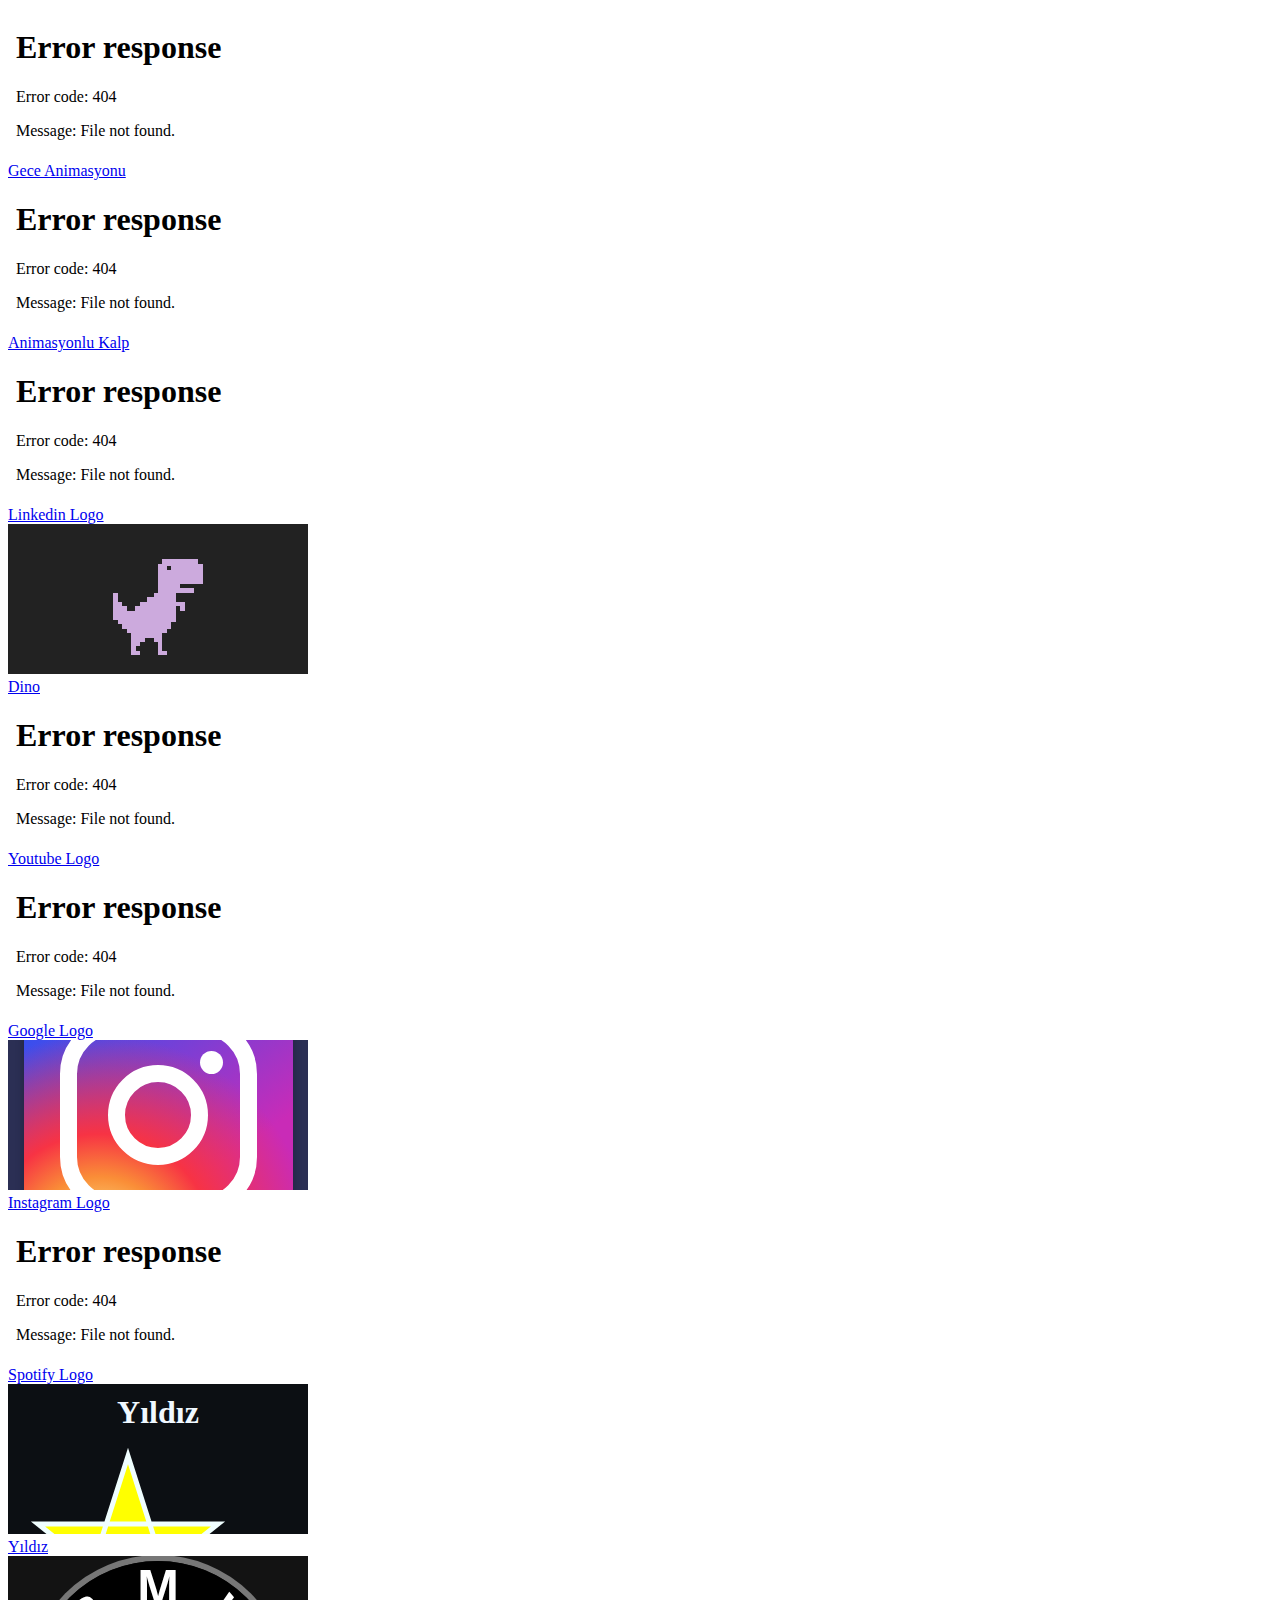
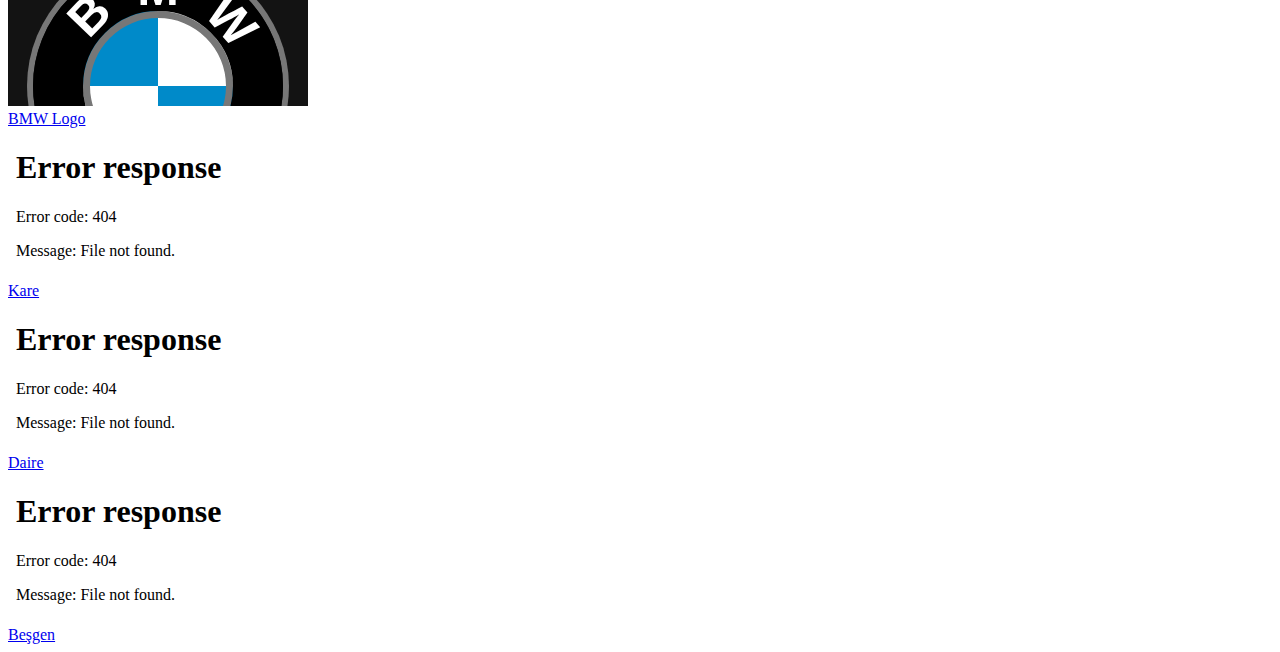
==== index.html @ ca7f3c31 "Add files via upload" ====
<!DOCTYPE html>
<html lang="en">
<head>
  <meta charset="UTF-8">
  <meta http-equiv="X-UA-Compatible" content="IE=edge">
  <meta name="viewport" content="width=device-width, initial-scale=1.0">
  <link rel="stylesheet" href="./style.css">
  <title>Nihat Aliyev Projects</title>
</head>
<body>
  <div class="container">
    <main class="grid">
      <div class="card">
        <iframe src="./Gece Animasyonu - Night Animation/index.html" frameborder="0" scrolling="no"></iframe>
        <div class="header"><a href=".//Gece Animasyonu - Night Animation/index.html" class="link" target="_blank">Gece Animasyonu</a></div>
      </div>
      <div class="card">
        <iframe src="./Kalp - Heart/index.html" frameborder="0" scrolling="no"></iframe>
        <div class="header"><a href="./Kalp - Heart/index.html" class="link" target="_blank">Animasyonlu Kalp</a></div>
      </div>
      <div class="card">
        <iframe src="./LinkedIn-Logo/linkedin.html" frameborder="0" scrolling="no"></iframe>
        <div class="header"><a href="./LinkedIn-Logo/linkedin.html" class="link" target="_blank">Linkedin Logo</a></div>
      </div>
      <div class="card">
        <iframe src="./Dinasour - Animation/index.html" frameborder="0" scrolling="no"></iframe>
        <div class="header"><a href="./Dinasour - Animation/index.html" class="link" target="_blank">Dino</a></div>
      </div>
      <div class="card">
        <iframe src="./Youtube Logo/index.html" frameborder="0" scrolling="no"></iframe>
        <div class="header"><a href="./Youtube Logo/index.html" class="link" target="_blank">Youtube Logo</a></div>
      </div>
      <div class="card">
        <iframe src="./Google-Logo/index.html" frameborder="0" scrolling="no"></iframe>
        <div class="header"><a href="./Google-Logo/index.html" class="link" target="_blank">Google Logo</a></div>
      </div>
      <div class="card">
        <iframe src="./Instagram-Logo/index.html" frameborder="0" scrolling="no"></iframe>
        <div class="header"><a href="./Instagram-Logo/index.html" class="link" target="_blank">Instagram Logo</a></div>
      </div>
      <div class="card">
        <iframe src="./Spotify-Logo/index.html" frameborder="0" scrolling="no"></iframe>
        <div class="header"><a href="./Spotify-Logo/index.html" class="link" target="_blank">Spotify Logo</a></div>
      </div>
      <div class="card">
        <iframe src="./Yıldız - Star/index.html" frameborder="0" scrolling="no"></iframe>
        <div class="header"><a href="./Yıldız - Star/index.html" class="link" target="_blank">Yıldız</a></div>
      </div>
      <div class="card">
        <iframe src="./Bmw Logo/index.html" frameborder="0" scrolling="no"></iframe>
        <div class="header"><a href="./Bmw Logo/index.html" class="link" target="_blank">BMW Logo</a></div>
      </div>
      <div class="card">
        <iframe src="./Kare - Square/index.html" frameborder="0" scrolling="no"></iframe>
        <div class="header"><a href="./Kare - Square/index.html" class="link" target="_blank">Kare</a></div>
      </div>
      <div class="card">
        <iframe src="./Daire - Circle/index.html" frameborder="0" scrolling="no"></iframe>
        <div class="header"><a href="./Daire - Circle/index.html" class="link" target="_blank">Daire</a></div>
      </div>
      <div class="card">
        <iframe src="./Beşgen - Pentagon/index.html" frameborder="0" scrolling="no"></iframe>
        <div class="header"><a href="./Beşgen - Pentagon/index.html" class="link" target="_blank">Beşgen</a></div>
      </div>
      
    </main>
  </div>
</body>
</html>
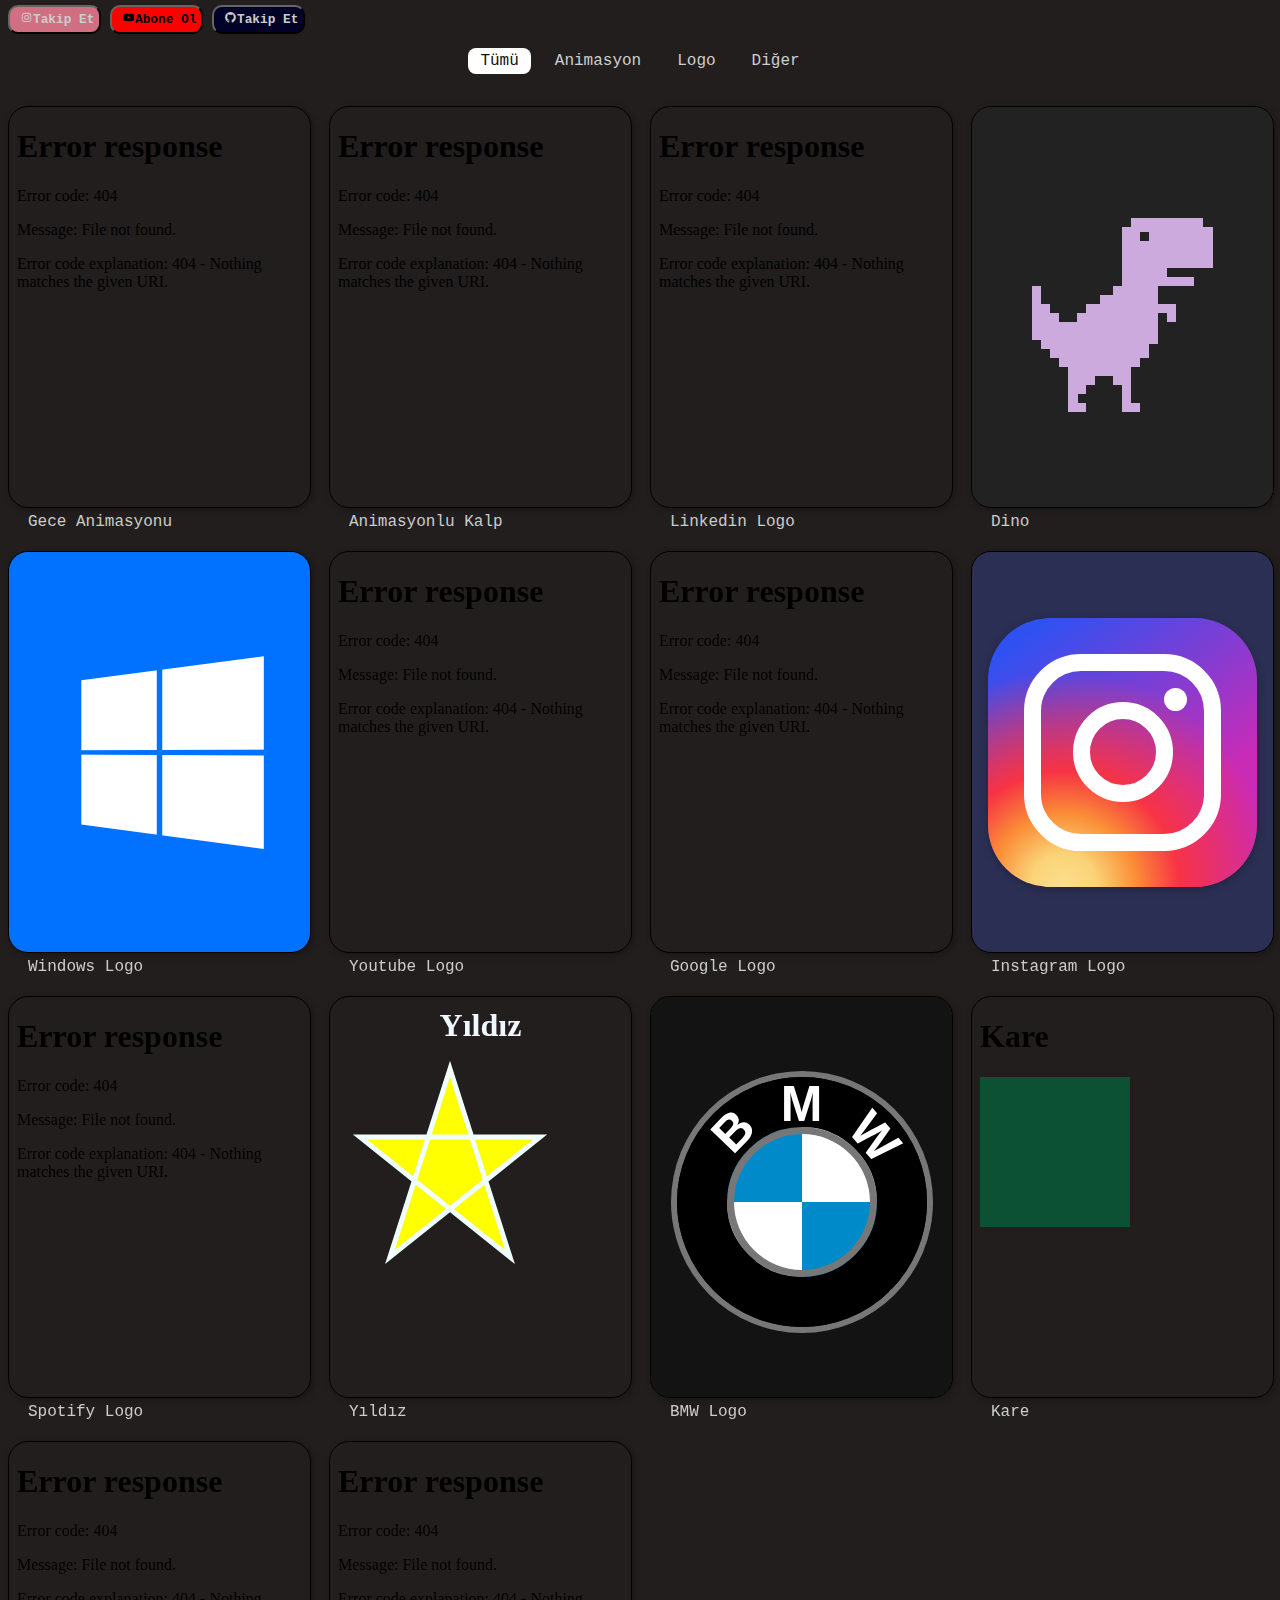
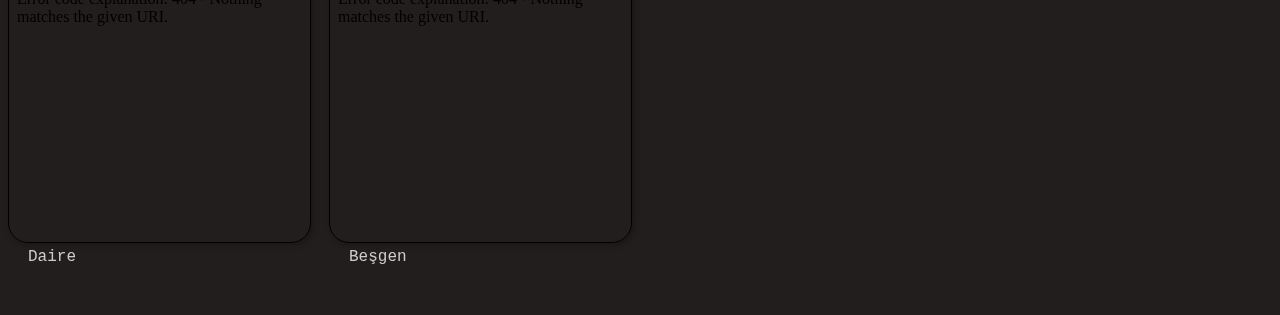
==== commit 7b519aaa: "Add files via upload" ====
--- a/index.html
+++ b/index.html
@@ -5,65 +5,102 @@
   <meta http-equiv="X-UA-Compatible" content="IE=edge">
   <meta name="viewport" content="width=device-width, initial-scale=1.0">
   <link rel="stylesheet" href="./style.css">
+  <link href='https://unpkg.com/boxicons@2.1.2/css/boxicons.min.css' rel='stylesheet'>
   <title>Nihat Aliyev Projects</title>
 </head>
 <body>
+  <button class="instagram" onclick="window.open('https://instagram.com/nihatxp')"><i class="bx bxl-instagram"></i>Takip Et</button>
+  <button class="youtube" onclick="window.open('https://www.youtube.com/channel/UCDGDuGTHKEBmebf6Ljnd5dQ')"><i class="bx bxl-youtube"></i>Abone Ol</button>
+  <button class="github" onclick="window.open('https://github.com/nihatxp')"><i class="bx bxl-github"></i>Takip Et</button>
+  <div class="filters">
+    <span class="item active-work" data-filter="all" >Tümü</span>
+    <span class="item" data-filter=".animation">Animasyon</span>
+    <span class="item" data-filter=".logo">Logo</span>
+    <span class="item" data-filter=".other">Diğer</span>
+  </div>
+
   <div class="container">
     <main class="grid">
-      <div class="card">
+      <div class="card animation">
         <iframe src="./Gece Animasyonu - Night Animation/index.html" frameborder="0" scrolling="no"></iframe>
         <div class="header"><a href=".//Gece Animasyonu - Night Animation/index.html" class="link" target="_blank">Gece Animasyonu</a></div>
       </div>
-      <div class="card">
+      <div class="card animation">
         <iframe src="./Kalp - Heart/index.html" frameborder="0" scrolling="no"></iframe>
         <div class="header"><a href="./Kalp - Heart/index.html" class="link" target="_blank">Animasyonlu Kalp</a></div>
       </div>
-      <div class="card">
+      <div class="card animation logo">
         <iframe src="./LinkedIn-Logo/linkedin.html" frameborder="0" scrolling="no"></iframe>
         <div class="header"><a href="./LinkedIn-Logo/linkedin.html" class="link" target="_blank">Linkedin Logo</a></div>
       </div>
-      <div class="card">
+      <div class="card animation">
         <iframe src="./Dinasour - Animation/index.html" frameborder="0" scrolling="no"></iframe>
         <div class="header"><a href="./Dinasour - Animation/index.html" class="link" target="_blank">Dino</a></div>
       </div>
-      <div class="card">
+      <div class="card logo">
+        <iframe src="./Windows Logo/index.html" frameborder="0" scrolling="no"></iframe>
+        <div class="header"><a href="./Windows Logo/index.html" class="link" target="_blank">Windows Logo</a></div>
+      </div>
+      <div class="card logo">
         <iframe src="./Youtube Logo/index.html" frameborder="0" scrolling="no"></iframe>
         <div class="header"><a href="./Youtube Logo/index.html" class="link" target="_blank">Youtube Logo</a></div>
       </div>
-      <div class="card">
+      <div class="card logo">
         <iframe src="./Google-Logo/index.html" frameborder="0" scrolling="no"></iframe>
         <div class="header"><a href="./Google-Logo/index.html" class="link" target="_blank">Google Logo</a></div>
       </div>
-      <div class="card">
+      <div class="card logo">
         <iframe src="./Instagram-Logo/index.html" frameborder="0" scrolling="no"></iframe>
         <div class="header"><a href="./Instagram-Logo/index.html" class="link" target="_blank">Instagram Logo</a></div>
       </div>
-      <div class="card">
+      <div class="card logo">
         <iframe src="./Spotify-Logo/index.html" frameborder="0" scrolling="no"></iframe>
         <div class="header"><a href="./Spotify-Logo/index.html" class="link" target="_blank">Spotify Logo</a></div>
       </div>
-      <div class="card">
+      <div class="card other">
         <iframe src="./Yıldız - Star/index.html" frameborder="0" scrolling="no"></iframe>
         <div class="header"><a href="./Yıldız - Star/index.html" class="link" target="_blank">Yıldız</a></div>
       </div>
-      <div class="card">
+      <div class="card logo">
         <iframe src="./Bmw Logo/index.html" frameborder="0" scrolling="no"></iframe>
         <div class="header"><a href="./Bmw Logo/index.html" class="link" target="_blank">BMW Logo</a></div>
       </div>
-      <div class="card">
+      <div class="card other">
         <iframe src="./Kare - Square/index.html" frameborder="0" scrolling="no"></iframe>
         <div class="header"><a href="./Kare - Square/index.html" class="link" target="_blank">Kare</a></div>
       </div>
-      <div class="card">
+      <div class="card other">
         <iframe src="./Daire - Circle/index.html" frameborder="0" scrolling="no"></iframe>
         <div class="header"><a href="./Daire - Circle/index.html" class="link" target="_blank">Daire</a></div>
       </div>
-      <div class="card">
+      <div class="card other">
         <iframe src="./Beşgen - Pentagon/index.html" frameborder="0" scrolling="no"></iframe>
         <div class="header"><a href="./Beşgen - Pentagon/index.html" class="link" target="_blank">Beşgen</a></div>
       </div>
       
     </main>
   </div>
+  <script src="./mixitup.js"></script>
+  <script>
+    let mixerPortfolio = mixitup('.container', {
+      selectors: {
+          target: '.card'
+      },
+      animation: {
+          duration:400
+      }
+  });
+
+
+  const linkWork = document.querySelectorAll('.item')
+
+    function activeWork(){
+        linkWork.forEach(l=> l.classList.remove('active-work'))
+        this.classList.add('active-work')
+    }
+    linkWork.forEach(l=> l.addEventListener('click', activeWork))
+
+  </script>
+  
 </body>
 </html>--- a/style.css
+++ b/style.css
@@ -0,0 +1,99 @@
+body {
+  padding: 40px 0;
+  background-color: rgb(34, 30, 30);
+}
+button{
+  position: absolute;
+  top: 5px;
+  padding: 5px;
+  border-radius: 10px;
+  font-family: monospace;
+  font-size: 0.8rem;
+  font-weight: bold;
+  border-color: #111;
+}
+button:hover{
+  border-color: #fff;
+}
+.bx{
+  padding-left: 5px;
+}
+.instagram{
+  background-color: rgb(208, 111, 130);
+  color: #ccc;
+}
+.youtube{
+  left: 110px;
+  background-color: red;
+}
+.github{
+  left: 212px;
+  background-color: #020229;
+  color: #ccc;
+}
+.grid {
+  display: grid;
+  grid-template-columns: repeat(auto-fill, minmax(280px, 1fr));
+  grid-gap: 20px;
+  align-items: stretch;
+}
+.header{
+  margin: 0 20px;
+  color: #ccc;
+  border-color: black;
+  border-top-left-radius: 20px;
+  border-top-right-radius: 20px;
+}
+iframe {
+  border: 1px solid #ccc;
+  box-shadow: 2px 2px 6px 0px rgba(0, 0, 0, 0.3);
+  height: 400px;
+  width: 100%;
+  border-color: black;
+  border-radius: 20px;
+}
+
+.grid > article img {
+  max-width: 100%;
+}
+
+.grid .text {
+  padding: 20px;
+}
+.link{
+  font-family: monospace;
+  text-decoration: none;
+  font-size: large;
+  color: #ccc;
+}
+
+.link:hover{
+  text-decoration: underline;
+}
+
+.filters{
+  display: flex;
+  justify-content: center;
+  align-items: center;
+  column-gap: .75rem;
+  margin-bottom: 2rem;
+}
+
+.item{
+  cursor: pointer;
+  color: #cecece;
+  font-family: monospace;
+  font-size: large;
+  padding: .25rem .75rem;
+  font-weight: var(--font-medium);
+  border-radius: .5rem;
+}
+
+.active-work{
+  background-color: #fff;
+  color: #111;
+}
+
+::-webkit-scrollbar {
+  display: none;
+}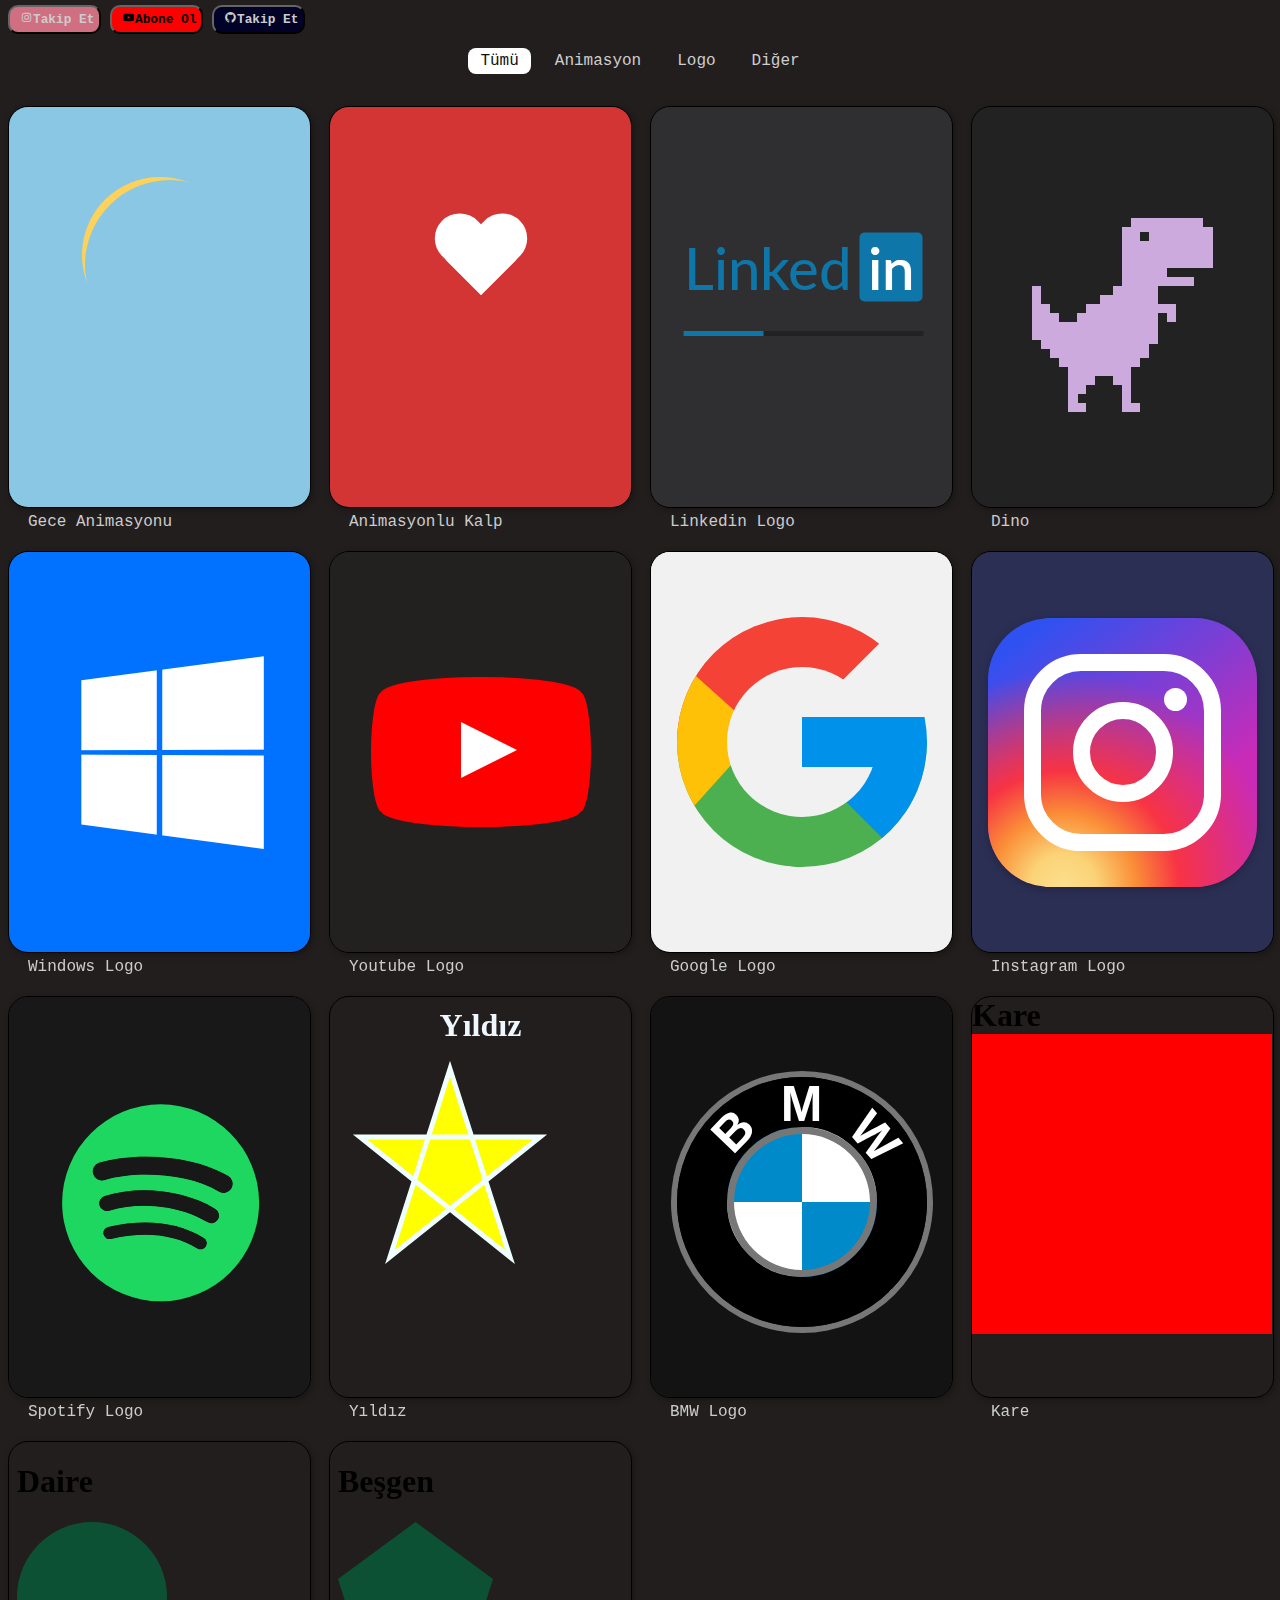
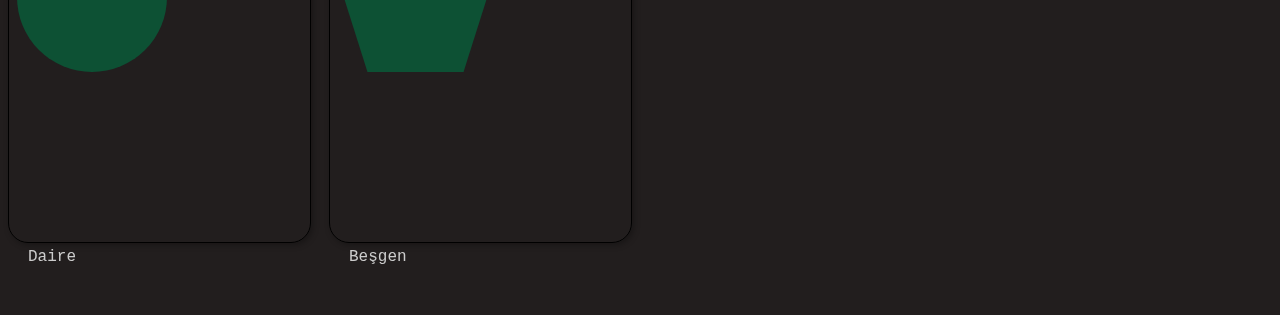
==== commit 9b722b97: "Add files via upload" ====
--- a/index.html
+++ b/index.html
@@ -1,106 +1,318 @@
 <!DOCTYPE html>
-<html lang="en">
-<head>
-  <meta charset="UTF-8">
-  <meta http-equiv="X-UA-Compatible" content="IE=edge">
-  <meta name="viewport" content="width=device-width, initial-scale=1.0">
-  <link rel="stylesheet" href="./style.css">
-  <link href='https://unpkg.com/boxicons@2.1.2/css/boxicons.min.css' rel='stylesheet'>
-  <title>Nihat Aliyev Projects</title>
-</head>
-<body>
-  <button class="instagram" onclick="window.open('https://instagram.com/nihatxp')"><i class="bx bxl-instagram"></i>Takip Et</button>
-  <button class="youtube" onclick="window.open('https://www.youtube.com/channel/UCDGDuGTHKEBmebf6Ljnd5dQ')"><i class="bx bxl-youtube"></i>Abone Ol</button>
-  <button class="github" onclick="window.open('https://github.com/nihatxp')"><i class="bx bxl-github"></i>Takip Et</button>
-  <div class="filters">
-    <span class="item active-work" data-filter="all" >Tümü</span>
-    <span class="item" data-filter=".animation">Animasyon</span>
-    <span class="item" data-filter=".logo">Logo</span>
-    <span class="item" data-filter=".other">Diğer</span>
-  </div>
+<html lang="tr">
+  <head>
+    <meta charset="UTF-8" />
+    <meta http-equiv="X-UA-Compatible" content="IE=edge" />
+    <meta name="viewport" content="width=device-width, initial-scale=1.0" />
+    <link rel="stylesheet" href="./style.css" />
+    <link
+      href="https://unpkg.com/boxicons@2.1.2/css/boxicons.min.css"
+      rel="stylesheet"
+    />
+    <meta http-equiv="content-language" content="tr" />
+    <link
+      rel="shortcut icon"
+      href="https://avatars.githubusercontent/u/87497469"
+      type="image/webp"
+    />
+    <link
+      rel="icon"
+      href="https://avatars.githubusercontent.com/u/87497469"
+      type="image/webp"
+    />
+    <meta name="Author" content="Nihat Aliyev, nihatlyv@gmail.com" />
+    <meta
+      name="description"
+      content="Nihat Aliyev'in tüm sosyal medya hesapları(@nihatxp)"
+    />
+    <meta
+      name="keywords"
+      content="Nihat Aliyev nihatxp nihatlyv xpnihat Nihatxp Projects"
+    />
+    <meta property="og:title" content="Nihat Aliyev Projeler" />
+    <meta property="og:description" content="Nihat Aliyev Projects(nihatxp)" />
+    <link rel="canonical" href="https://nihatxp.gihtub.io/links" />
+    <meta property="og:url" content="https://nihatxp.gihtub.io/links" />
+    <meta
+      property="og:image:secure_url"
+      content="https://avatars.githubusercontent.com/u/87497469"
+    />
+    <meta
+      property="og:image"
+      content="https://avatars.githubusercontent.com/u/87497469"
+    />
+    <meta property="profile:username" content="Nihat Aliyev" />
+    <meta name="twitter:card" content="summary" />
+    <meta name="twitter:title" content="Nihat Aliyev Projeler" />
+    <meta
+      name="twitter:image"
+      content="https://avatars.githubusercontent/u/87497469"
+    />
+    <link
+      rel="preload"
+      as="image"
+      href="https://avatars.githubusercontent/u/87497469"
+    />
+    <meta name="twitter:url" content="https://nihatxp.github.io/link" />
 
-  <div class="container">
-    <main class="grid">
-      <div class="card animation">
-        <iframe src="./Gece Animasyonu - Night Animation/index.html" frameborder="0" scrolling="no"></iframe>
-        <div class="header"><a href=".//Gece Animasyonu - Night Animation/index.html" class="link" target="_blank">Gece Animasyonu</a></div>
-      </div>
-      <div class="card animation">
-        <iframe src="./Kalp - Heart/index.html" frameborder="0" scrolling="no"></iframe>
-        <div class="header"><a href="./Kalp - Heart/index.html" class="link" target="_blank">Animasyonlu Kalp</a></div>
-      </div>
-      <div class="card animation logo">
-        <iframe src="./LinkedIn-Logo/linkedin.html" frameborder="0" scrolling="no"></iframe>
-        <div class="header"><a href="./LinkedIn-Logo/linkedin.html" class="link" target="_blank">Linkedin Logo</a></div>
-      </div>
-      <div class="card animation">
-        <iframe src="./Dinasour - Animation/index.html" frameborder="0" scrolling="no"></iframe>
-        <div class="header"><a href="./Dinasour - Animation/index.html" class="link" target="_blank">Dino</a></div>
-      </div>
-      <div class="card logo">
-        <iframe src="./Windows Logo/index.html" frameborder="0" scrolling="no"></iframe>
-        <div class="header"><a href="./Windows Logo/index.html" class="link" target="_blank">Windows Logo</a></div>
-      </div>
-      <div class="card logo">
-        <iframe src="./Youtube Logo/index.html" frameborder="0" scrolling="no"></iframe>
-        <div class="header"><a href="./Youtube Logo/index.html" class="link" target="_blank">Youtube Logo</a></div>
-      </div>
-      <div class="card logo">
-        <iframe src="./Google-Logo/index.html" frameborder="0" scrolling="no"></iframe>
-        <div class="header"><a href="./Google-Logo/index.html" class="link" target="_blank">Google Logo</a></div>
-      </div>
-      <div class="card logo">
-        <iframe src="./Instagram-Logo/index.html" frameborder="0" scrolling="no"></iframe>
-        <div class="header"><a href="./Instagram-Logo/index.html" class="link" target="_blank">Instagram Logo</a></div>
-      </div>
-      <div class="card logo">
-        <iframe src="./Spotify-Logo/index.html" frameborder="0" scrolling="no"></iframe>
-        <div class="header"><a href="./Spotify-Logo/index.html" class="link" target="_blank">Spotify Logo</a></div>
-      </div>
-      <div class="card other">
-        <iframe src="./Yıldız - Star/index.html" frameborder="0" scrolling="no"></iframe>
-        <div class="header"><a href="./Yıldız - Star/index.html" class="link" target="_blank">Yıldız</a></div>
-      </div>
-      <div class="card logo">
-        <iframe src="./Bmw Logo/index.html" frameborder="0" scrolling="no"></iframe>
-        <div class="header"><a href="./Bmw Logo/index.html" class="link" target="_blank">BMW Logo</a></div>
-      </div>
-      <div class="card other">
-        <iframe src="./Kare - Square/index.html" frameborder="0" scrolling="no"></iframe>
-        <div class="header"><a href="./Kare - Square/index.html" class="link" target="_blank">Kare</a></div>
-      </div>
-      <div class="card other">
-        <iframe src="./Daire - Circle/index.html" frameborder="0" scrolling="no"></iframe>
-        <div class="header"><a href="./Daire - Circle/index.html" class="link" target="_blank">Daire</a></div>
-      </div>
-      <div class="card other">
-        <iframe src="./Beşgen - Pentagon/index.html" frameborder="0" scrolling="no"></iframe>
-        <div class="header"><a href="./Beşgen - Pentagon/index.html" class="link" target="_blank">Beşgen</a></div>
-      </div>
-      
-    </main>
-  </div>
-  <script src="./mixitup.js"></script>
-  <script>
-    let mixerPortfolio = mixitup('.container', {
-      selectors: {
-          target: '.card'
-      },
-      animation: {
-          duration:400
+    <title>Nihat Aliyev Projects</title>
+  </head>
+  <body>
+    <button
+      class="instagram"
+      onclick="window.open('https://instagram.com/nihatxp')"
+    >
+      <i class="bx bxl-instagram"></i>Takip Et
+    </button>
+    <button
+      class="youtube"
+      onclick="window.open('https://www.youtube.com/channel/UCDGDuGTHKEBmebf6Ljnd5dQ')"
+    >
+      <i class="bx bxl-youtube"></i>Abone Ol
+    </button>
+    <button class="github" onclick="window.open('https://github.com/nihatxp')">
+      <i class="bx bxl-github"></i>Takip Et
+    </button>
+    <div class="filters">
+      <span class="item active-work" data-filter="all">Tümü</span>
+      <span class="item" data-filter=".animation">Animasyon</span>
+      <span class="item" data-filter=".logo">Logo</span>
+      <span class="item" data-filter=".other">Diğer</span>
+    </div>
+
+    <div class="container">
+      <main class="grid">
+        <div class="card animation">
+          <iframe
+            src="./Gece Animasyonu - Night Animation/index.html"
+            frameborder="0"
+            scrolling="no"
+          ></iframe>
+          <div class="header">
+            <a
+              href="https://github.com/nihatxp/Web-Projects/tree/main/Gece Animasyonu - Night Animation/"
+              class="link"
+              target="_blank"
+              >Gece Animasyonu</a
+            >
+          </div>
+        </div>
+        <div class="card animation">
+          <iframe
+            src="./Kalp - Heart/index.html"
+            frameborder="0"
+            scrolling="no"
+          ></iframe>
+          <div class="header">
+            <a
+              href="https://github.com/nihatxp/Web-Projects/tree/main/Kalp - Heart/"
+              class="link"
+              target="_blank"
+              >Animasyonlu Kalp</a
+            >
+          </div>
+        </div>
+        <div class="card animation logo">
+          <iframe
+            src="./LinkedIn-Logo/linkedin.html"
+            frameborder="0"
+            scrolling="no"
+          ></iframe>
+          <div class="header">
+            <a
+              href="https://github.com/nihatxp/Web-Projects/tree/main/LinkedIn-Logo"
+              class="link"
+              target="_blank"
+              >Linkedin Logo</a
+            >
+          </div>
+        </div>
+        <div class="card animation">
+          <iframe
+            src="./Dinasour - Animation/index.html"
+            frameborder="0"
+            scrolling="no"
+          ></iframe>
+          <div class="header">
+            <a
+              href="https://github.com/nihatxp/Web-Projects/tree/main/Dinasour - Animation/"
+              class="link"
+              target="_blank"
+              >Dino</a
+            >
+          </div>
+        </div>
+        <div class="card logo">
+          <iframe 
+            
+            src="./Windows Logo/index.html"
+            frameborder="0"
+            scrolling="no"
+          ></iframe>
+          <div class="header">
+            <a
+              href="https://github.com/nihatxp/Web-Projects/tree/main/Windows Logo/"
+              class="link"
+              target="_blank"
+              >Windows Logo</a
+            >
+          </div>
+        </div>
+        <div class="card logo">
+          <iframe
+            src="./Youtube Logo/index.html"
+            frameborder="0"
+            scrolling="no"
+          ></iframe>
+          <div class="header">
+            <a
+              href="https://github.com/nihatxp/Web-Projects/tree/main/Youtube Logo"
+              class="link"
+              target="_blank"
+              >Youtube Logo</a
+            >
+          </div>
+        </div>
+        <div class="card logo">
+          <iframe
+            src="./Google-Logo/index.html"
+            frameborder="0"
+            scrolling="no"
+          ></iframe>
+          <div class="header">
+            <a
+              href="https://github.com/nihatxp/Web-Projects/tree/main/Google-Logo"
+              class="link"
+              target="_blank"
+              >Google Logo</a
+            >
+          </div>
+        </div>
+        <div class="card logo">
+          <iframe
+            src="./Instagram-Logo/index.html"
+            frameborder="0"
+            scrolling="no"
+          ></iframe>
+          <div class="header">
+            <a
+              href="https://github.com/nihatxp/Web-Projects/tree/main/Instagram-Logo"
+              class="link"
+              target="_blank"
+              >Instagram Logo</a
+            >
+          </div>
+        </div>
+        <div class="card logo">
+          <iframe
+            src="./Spotify-Logo/index.html"
+            frameborder="0"
+            scrolling="no"
+          ></iframe>
+          <div class="header">
+            <a
+              href="https://github.com/nihatxp/Web-Projects/tree/main/Spotify-Logo"
+              class="link"
+              target="_blank"
+              >Spotify Logo</a
+            >
+          </div>
+        </div>
+        <div class="card other">
+          <iframe
+            src="./Yıldız - Star/index.html"
+            frameborder="0"
+            scrolling="no"
+          ></iframe>
+          <div class="header">
+            <a
+              href="https://github.com/nihatxp/Web-Projects/tree/main/Yıldız - Star"
+              class="link"
+              target="_blank"
+              >Yıldız</a
+            >
+          </div>
+        </div>
+        <div class="card logo">
+          <iframe
+            src="./Bmw Logo/index.html"
+            frameborder="0"
+            scrolling="no"
+          ></iframe>
+          <div class="header">
+            <a
+              href="https://github.com/nihatxp/Web-Projects/tree/main/Bmw Logo/"
+              class="link"
+              target="_blank"
+              >BMW Logo</a
+            >
+          </div>
+        </div>
+        <div class="card other">
+          <iframe
+            src="./Kare - Square/index.html"
+            frameborder="0"
+            scrolling="no"
+          ></iframe>
+          <div class="header">
+            <a
+              href="https://github.com/nihatxp/Web-Projects/tree/main/Kare - Square/"
+              class="link"
+              target="_blank"
+              >Kare</a
+            >
+          </div>
+        </div>
+        <div class="card other">
+          <iframe
+            src="./Daire - Circle/index.html"
+            frameborder="0"
+            scrolling="no"
+          ></iframe>
+          <div class="header">
+            <a
+              href="https://github.com/nihatxp/Web-Projects/tree/main/Daire - Circle"
+              class="link"
+              target="_blank"
+              >Daire</a
+            >
+          </div>
+        </div>
+        <div class="card other">
+          <iframe
+            src="./Beşgen - Pentagon/index.html"
+            frameborder="0"
+            scrolling="no"
+          ></iframe>
+          <div class="header">
+            <a
+              href="https://github.com/nihatxp/Web-Projects/tree/main/Beşgen - Pentagon"
+              class="link"
+              target="_blank"
+              >Beşgen</a
+            >
+          </div>
+        </div>
+      </main>
+    </div>
+    <script src="./mixitup.js"></script>
+    <script>
+      let mixerPortfolio = mixitup(".container", {
+        selectors: {
+          target: ".card",
+        },
+        animation: {
+          duration: 400,
+        },
+      });
+
+      const linkWork = document.querySelectorAll(".item");
+
+      function activeWork() {
+        linkWork.forEach((l) => l.classList.remove("active-work"));
+        this.classList.add("active-work");
       }
-  });
-
-
-  const linkWork = document.querySelectorAll('.item')
-
-    function activeWork(){
-        linkWork.forEach(l=> l.classList.remove('active-work'))
-        this.classList.add('active-work')
-    }
-    linkWork.forEach(l=> l.addEventListener('click', activeWork))
-
-  </script>
-  
-</body>
-</html>+      linkWork.forEach((l) => l.addEventListener("click", activeWork));
+    </script>
+  </body>
+</html>
--- a/style.css
+++ b/style.css
@@ -2,7 +2,7 @@
   padding: 40px 0;
   background-color: rgb(34, 30, 30);
 }
-button{
+button {
   position: absolute;
   top: 5px;
   padding: 5px;
@@ -12,21 +12,21 @@
   font-weight: bold;
   border-color: #111;
 }
-button:hover{
+button:hover {
   border-color: #fff;
 }
-.bx{
+.bx {
   padding-left: 5px;
 }
-.instagram{
+.instagram {
   background-color: rgb(208, 111, 130);
   color: #ccc;
 }
-.youtube{
+.youtube {
   left: 110px;
   background-color: red;
 }
-.github{
+.github {
   left: 212px;
   background-color: #020229;
   color: #ccc;
@@ -37,7 +37,7 @@
   grid-gap: 20px;
   align-items: stretch;
 }
-.header{
+.header {
   margin: 0 20px;
   color: #ccc;
   border-color: black;
@@ -60,40 +60,40 @@
 .grid .text {
   padding: 20px;
 }
-.link{
+.link {
   font-family: monospace;
   text-decoration: none;
   font-size: large;
   color: #ccc;
 }
 
-.link:hover{
+.link:hover {
   text-decoration: underline;
 }
 
-.filters{
+.filters {
   display: flex;
   justify-content: center;
   align-items: center;
-  column-gap: .75rem;
+  column-gap: 0.75rem;
   margin-bottom: 2rem;
 }
 
-.item{
+.item {
   cursor: pointer;
   color: #cecece;
   font-family: monospace;
   font-size: large;
-  padding: .25rem .75rem;
+  padding: 0.25rem 0.75rem;
   font-weight: var(--font-medium);
-  border-radius: .5rem;
+  border-radius: 0.5rem;
 }
 
-.active-work{
+.active-work {
   background-color: #fff;
   color: #111;
 }
 
 ::-webkit-scrollbar {
   display: none;
-}+}
